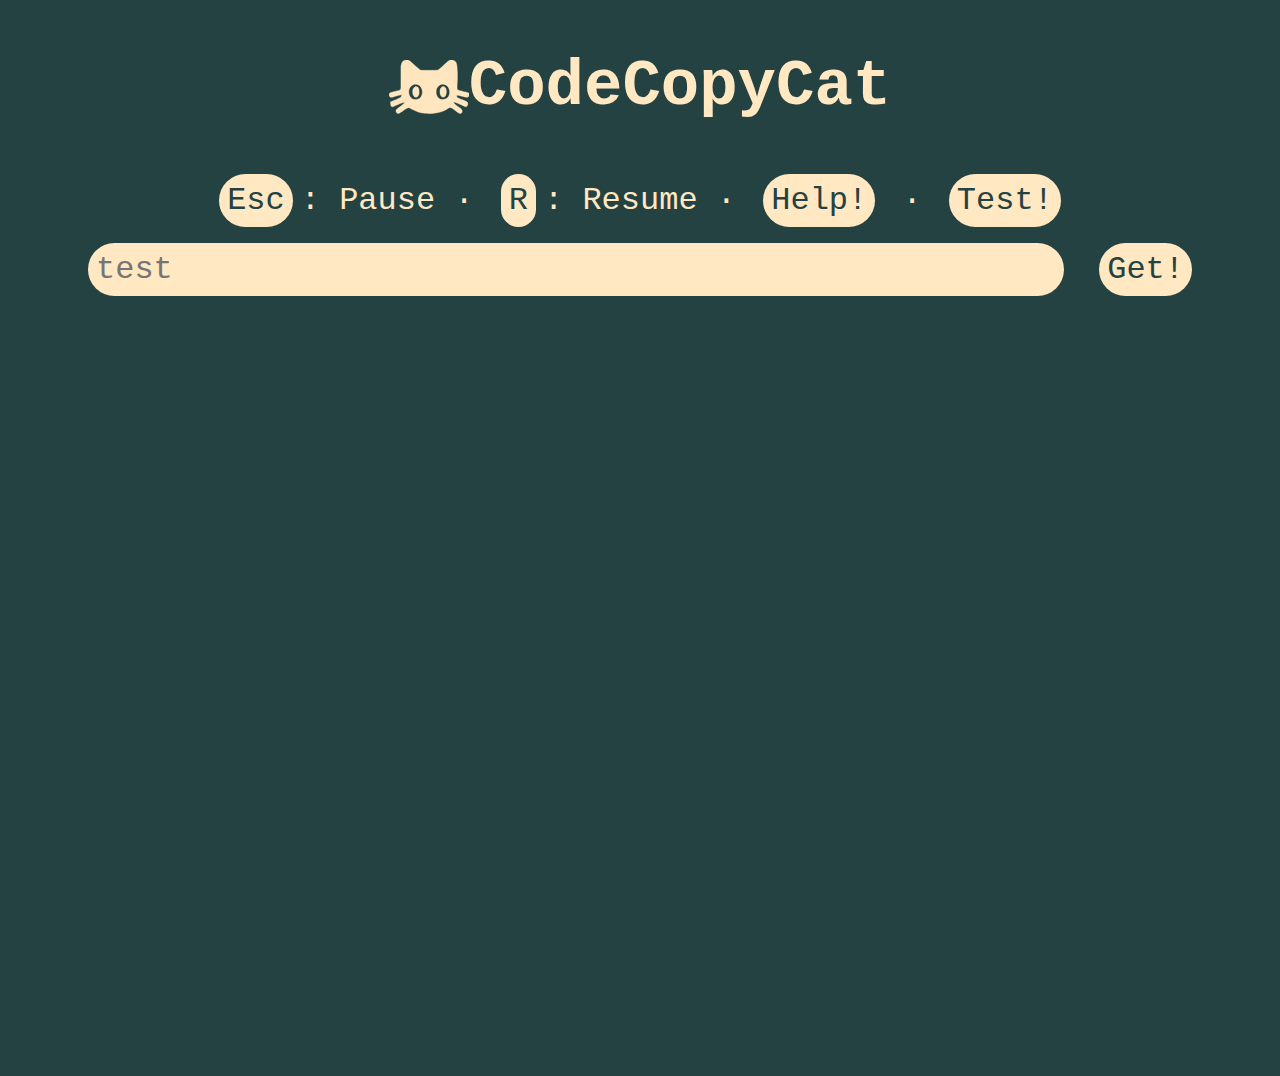
==== index.html @ fd35c8b6 "first commit" ====
<!DOCTYPE html>
<html>
	<head>
		<title>CodeCopyCat</title>
		<meta name="viewport" content="width=device-width, initial-scale=1.0">
		<link rel="stylesheet" href="styles/main.css">
	</head>
	<body>
		<header>
			<img src="images/CodeCopyCat-logo.svg" alt="logo"/>
			<h1>CodeCopyCat</h1>
		</header>
		<main>
			<div>
				<label>Esc</label>: Pause ·
				<label>R</label>: Resume ·
				<a href="pages/help.html">Help!</a> ·
				<button>Test!</button>
			</div>
			<form id="urlForm" action="">
				<input type="url" name="url" placeholder="test">
				<button type="submit">Get!</button> 
			</form>
			<p id="text">
			</p>
		</main>
		<footer>
		</footer>
		<script src="scripts/main.js"></script>
	</body>
</html>
---- styles/main.css ----
/* The color palette is inspired from https://colorhunt.co/palette/c6d57ed57e7ea2cdcdffe1af */

:root {
	--text-color: #FFE8C2;
	--background: #244242;
	--font-size: 2rem;
	--title-size: 4rem;
	--monospace-font-family: "Ubuntu Mono",monospace;
	--green: #C6D57E;
	--red: #D57E7E;
}

body {
	font-family: var(--monospace-font-family);
	font-size: var(--font-size);
	color: var(--text-color);
	background-color: var(--background);
}

main {
	    display: flex;
    flex-direction: column;
    min-height: 100vh;
    min-height: 100svh;
    align-items: center;
}

p {
	max-width: 90vw;
	overflow-wrap: break-word;
	white-space: pre-wrap;
}

span {
	color: var(--green);
}

.error {
	color: var(--red);
}

a, button, input, label {
	text-decoration: none;
	padding: 0.5rem;
	margin: 0.5rem;
	font-family: var(--monospace-font-family);
	font-size: var(--font-size);
	color: var(--background);
	background-color: var(--text-color);
	border-radius: 30px;
	border: none;
}

input {
	width: 75vw;
}

img {
	filter: invert(83%) sepia(7%) saturate(5988%) hue-rotate(306deg) brightness(139%) contrast(127%);
	width: 5rem;
	height: auto;
}


header {
	justify-content: center;
	    display: flex;
    flex-direction: row;
    align-items: center;
	flex-wrap: wrap;
}

h1 {
	font-size: var(--title-size);
}
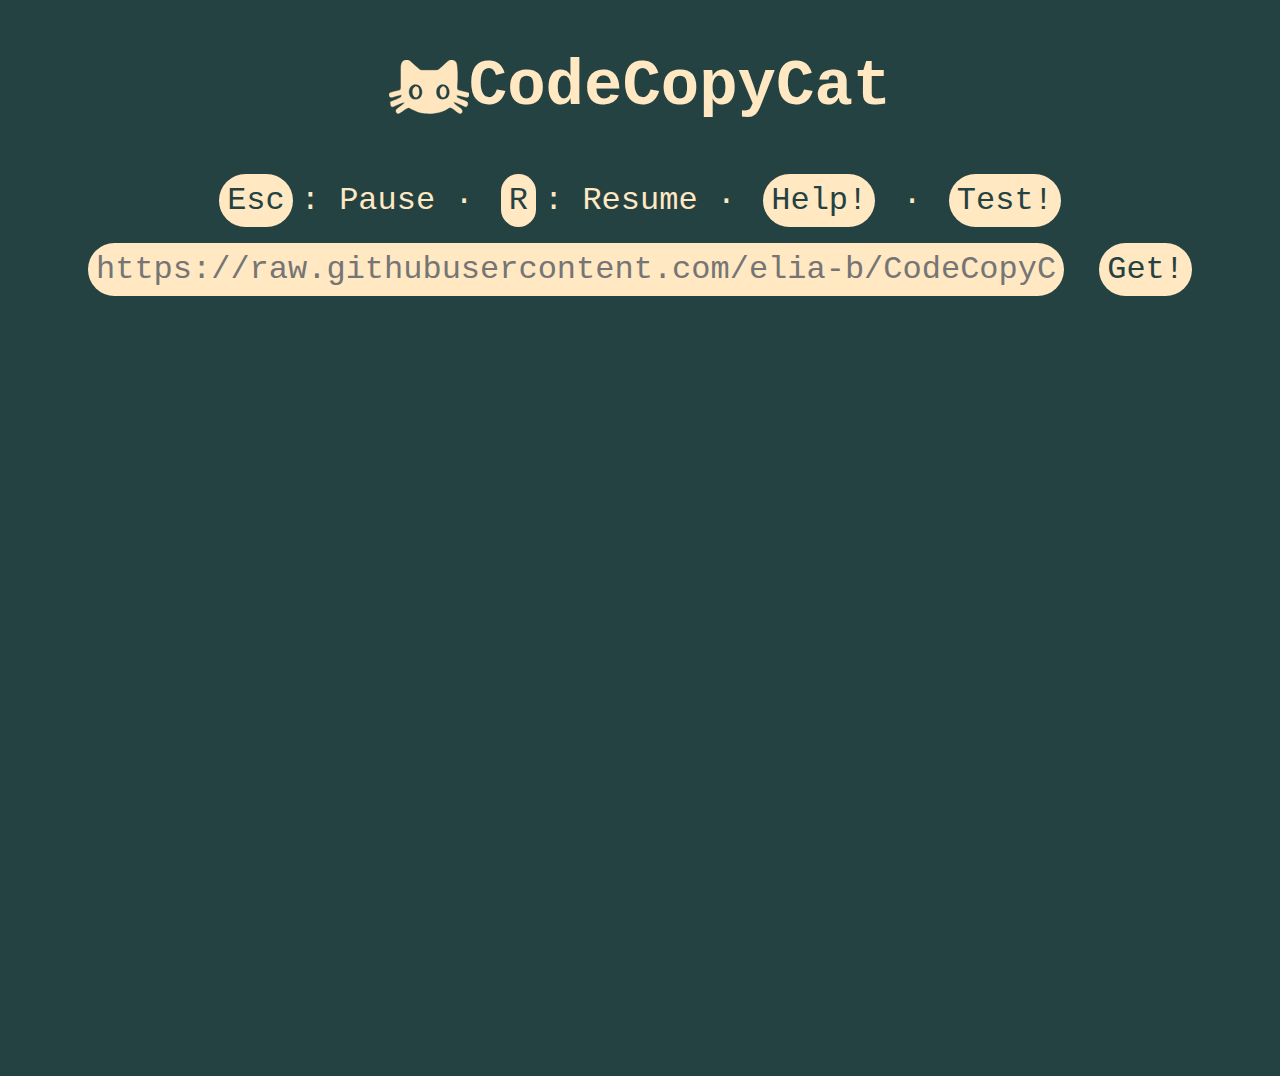
==== commit ca5b8e99: "remove vim files" ====
--- a/index.html
+++ b/index.html
@@ -18,7 +18,7 @@
 				<button>Test!</button>
 			</div>
 			<form id="urlForm" action="">
-				<input type="url" name="url" placeholder="test">
+				<input type="url" name="url" placeholder="https://raw.githubusercontent.com/elia-b/CodeCopyCat/main/examples/hello-word.c">
 				<button type="submit">Get!</button> 
 			</form>
 			<p id="text">
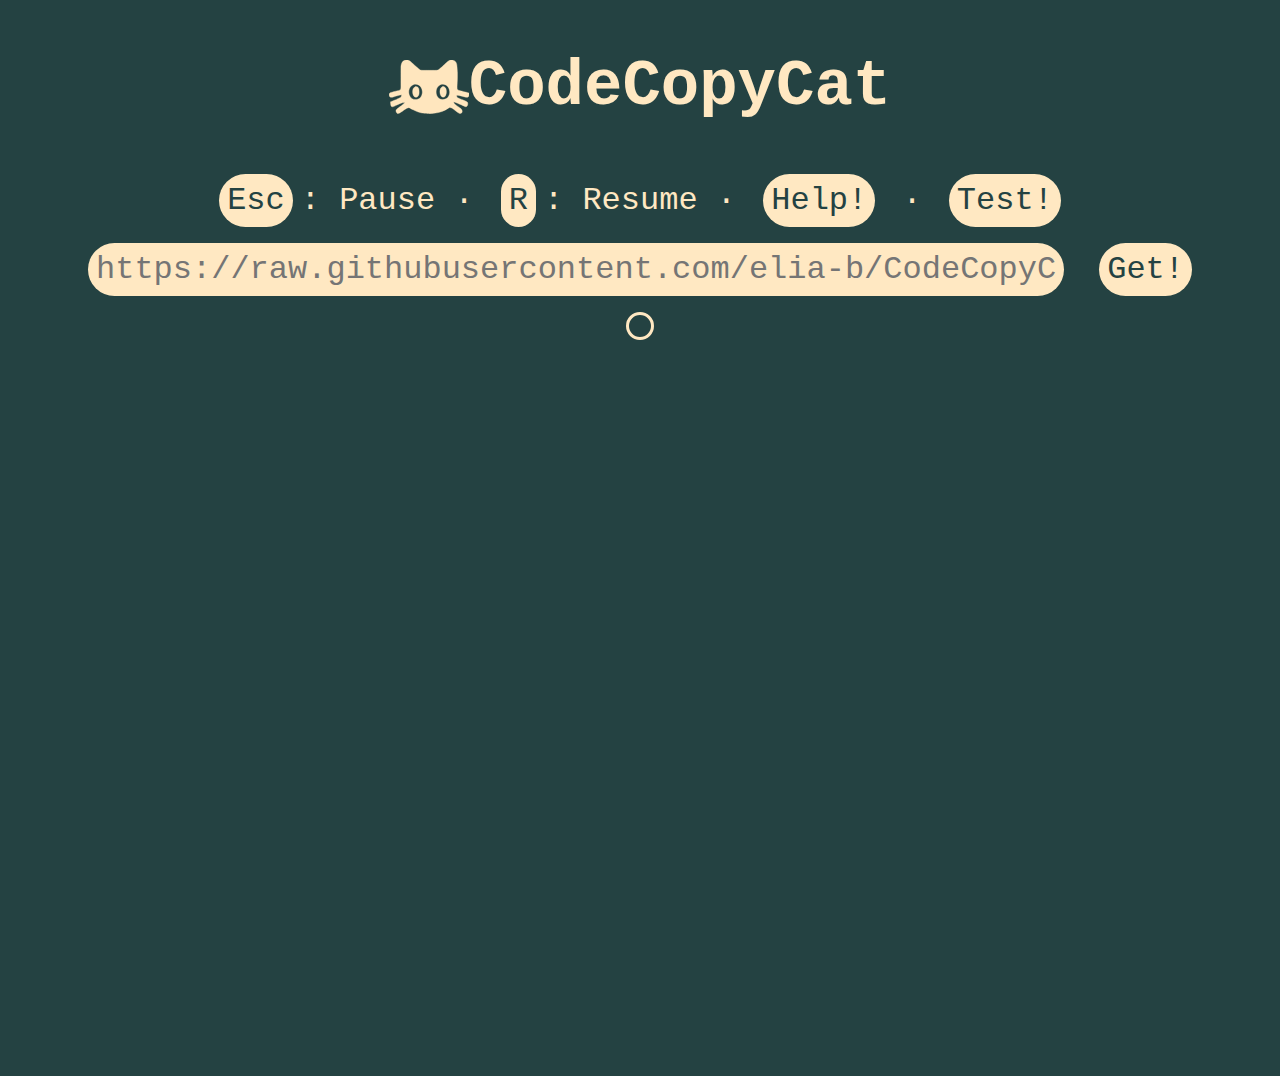
==== commit 4a83354e: "fix innerHTML bug" ====
--- a/index.html
+++ b/index.html
@@ -21,8 +21,7 @@
 				<input type="url" name="url" placeholder="https://raw.githubusercontent.com/elia-b/CodeCopyCat/main/examples/hello-word.c">
 				<button type="submit">Get!</button> 
 			</form>
-			<p id="text">
-			</p>
+			<p><span id="correct-text" class="correct"></span><span id="error-text" class="error"></span><span id="next-char"></span><span id="text"></span></p>
 		</main>
 		<footer>
 		</footer>
--- a/styles/main.css
+++ b/styles/main.css
@@ -27,11 +27,15 @@
 
 p {
 	max-width: 90vw;
+	border: solid;
+	margin: 0.5rem;
+	padding: 0.7rem;
+	border-radius: 30px;
 	overflow-wrap: break-word;
 	white-space: pre-wrap;
 }
 
-span {
+.correct {
 	color: var(--green);
 }
 
